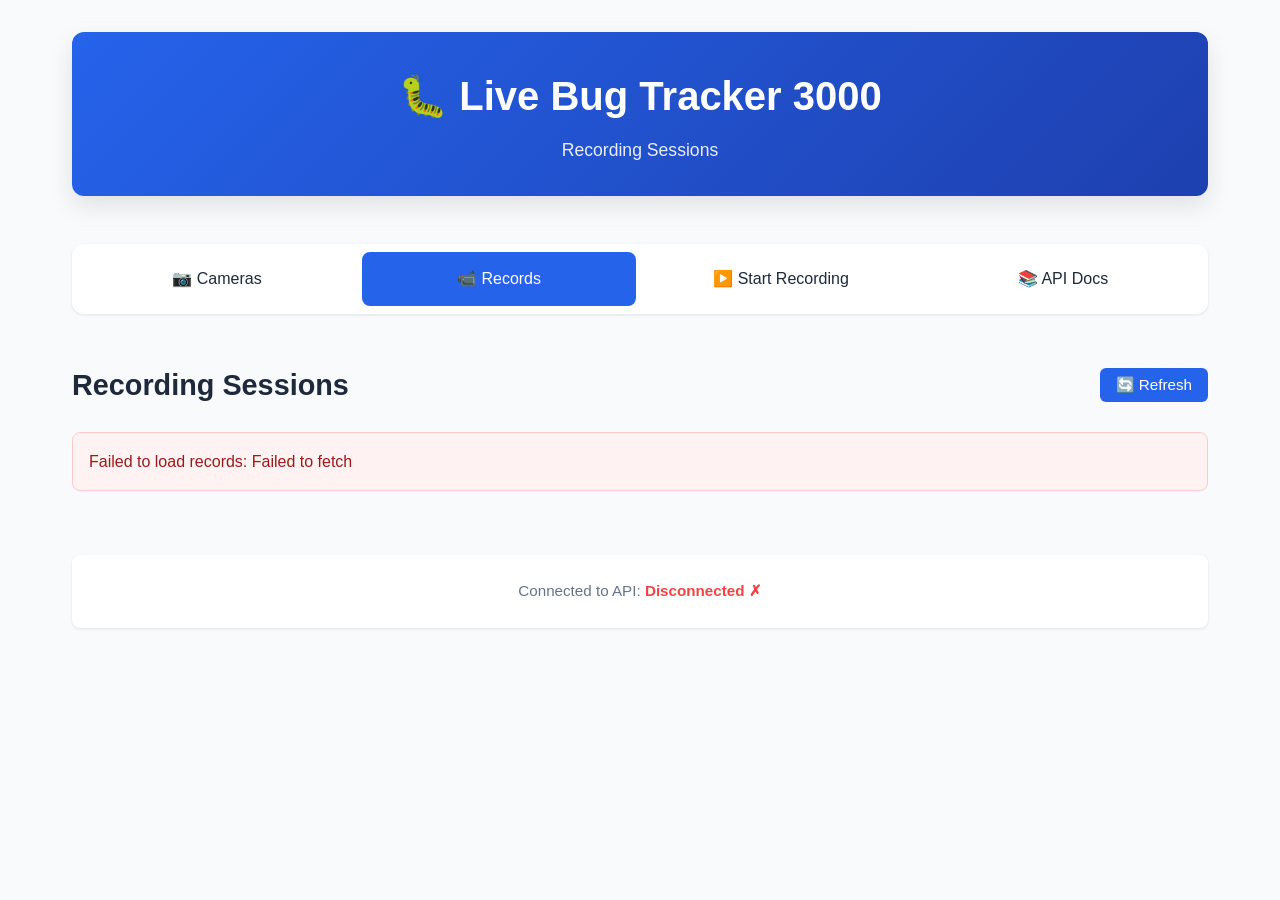
==== client/records.html @ 705df875 "very usefull client app" ====
<!DOCTYPE html>
<html lang="en">
<head>
    <meta charset="UTF-8">
    <meta name="viewport" content="width=device-width, initial-scale=1.0">
    <title>Records - Live Bug Tracker 3000</title>
    <link rel="stylesheet" href="style.css">
</head>
<body>
    <div class="container">
        <header>
            <h1>🐛 Live Bug Tracker 3000</h1>
            <p class="subtitle">Recording Sessions</p>
        </header>

        <nav class="main-nav">
            <a href="index.html" class="nav-link">📷 Cameras</a>
            <a href="records.html" class="nav-link active">📹 Records</a>
            <a href="start.html" class="nav-link">▶️ Start Recording</a>
            <a href="http://127.0.0.1:8080/swagger" class="nav-link" target="_blank">📚 API Docs</a>
        </nav>

        <main>
            <section class="records-section">
                <div class="section-header">
                    <h2>Recording Sessions</h2>
                    <button id="refresh-records-btn" class="btn-refresh">🔄 Refresh</button>
                </div>
                
                <div id="records-loading" class="loading">Loading records...</div>
                <div id="records-error" class="error" style="display: none;"></div>
                
                <div id="records-list" class="records-list"></div>
            </section>
        </main>

        <footer>
            <p>Connected to API: <span id="api-status" class="status-disconnected">Checking...</span></p>
        </footer>
    </div>

    <script src="app.js"></script>
</body>
</html>
---- client/style.css ----
/* Live Bug Tracker 3000 - Stylesheet */

:root {
    --primary-color: #2563eb;
    --success-color: #10b981;
    --error-color: #ef4444;
    --warning-color: #f59e0b;
    --bg-color: #f8fafc;
    --card-bg: #ffffff;
    --text-primary: #1e293b;
    --text-secondary: #64748b;
    --border-color: #e2e8f0;
    --shadow: 0 1px 3px rgba(0, 0, 0, 0.1);
    --shadow-lg: 0 10px 25px rgba(0, 0, 0, 0.1);
}

* {
    margin: 0;
    padding: 0;
    box-sizing: border-box;
}

body {
    font-family: -apple-system, BlinkMacSystemFont, 'Segoe UI', Roboto, 'Helvetica Neue', Arial, sans-serif;
    background-color: var(--bg-color);
    color: var(--text-primary);
    line-height: 1.6;
}

.container {
    max-width: 1200px;
    margin: 0 auto;
    padding: 2rem;
}

/* Header */
header {
    text-align: center;
    margin-bottom: 3rem;
    padding: 2rem;
    background: linear-gradient(135deg, var(--primary-color), #1e40af);
    color: white;
    border-radius: 12px;
    box-shadow: var(--shadow-lg);
}

header h1 {
    font-size: 2.5rem;
    margin-bottom: 0.5rem;
}

.subtitle {
    font-size: 1.1rem;
    opacity: 0.9;
}

/* Navigation */
.main-nav {
    display: flex;
    gap: 0.5rem;
    margin-bottom: 2rem;
    padding: 0.5rem;
    background: var(--card-bg);
    border-radius: 12px;
    box-shadow: var(--shadow);
    flex-wrap: wrap;
}

.nav-link {
    flex: 1;
    min-width: 120px;
    text-align: center;
    padding: 0.75rem 1.5rem;
    border-radius: 8px;
    text-decoration: none;
    color: var(--text-primary);
    font-weight: 500;
    transition: all 0.2s;
    border: 2px solid transparent;
}

.nav-link:hover {
    background-color: var(--bg-color);
    transform: translateY(-2px);
}

.nav-link.active {
    background-color: var(--primary-color);
    color: white;
    border-color: var(--primary-color);
}

/* Section Header */
.section-header {
    display: flex;
    justify-content: space-between;
    align-items: center;
    margin-bottom: 1.5rem;
}

.section-header h2 {
    font-size: 1.8rem;
    color: var(--text-primary);
}

/* Buttons */
button {
    font-family: inherit;
    cursor: pointer;
    border: none;
    border-radius: 6px;
    padding: 0.5rem 1rem;
    font-size: 0.95rem;
    transition: all 0.2s;
}

.btn-refresh {
    background-color: var(--primary-color);
    color: white;
    font-weight: 500;
}

.btn-refresh:hover {
    background-color: #1d4ed8;
    transform: translateY(-1px);
    box-shadow: var(--shadow);
}

.btn-action {
    background-color: var(--bg-color);
    color: var(--text-primary);
    border: 1px solid var(--border-color);
    padding: 0.4rem 0.8rem;
    font-size: 0.85rem;
}

.btn-action:hover {
    background-color: var(--primary-color);
    color: white;
    border-color: var(--primary-color);
}

/* Loading & Error States */
.loading {
    text-align: center;
    padding: 2rem;
    color: var(--text-secondary);
    font-size: 1.1rem;
}

.error {
    background-color: #fef2f2;
    border: 1px solid #fecaca;
    color: #991b1b;
    padding: 1rem;
    border-radius: 8px;
    margin-bottom: 1rem;
}

.no-data {
    text-align: center;
    padding: 3rem;
    color: var(--text-secondary);
    font-size: 1.1rem;
}

/* Camera Grid */
.camera-grid {
    display: grid;
    grid-template-columns: repeat(auto-fill, minmax(350px, 1fr));
    gap: 1.5rem;
}

.camera-card {
    background: var(--card-bg);
    border: 2px solid var(--border-color);
    border-radius: 12px;
    padding: 1.5rem;
    box-shadow: var(--shadow);
    transition: all 0.3s;
}

.camera-card:hover {
    transform: translateY(-4px);
    box-shadow: var(--shadow-lg);
}

.camera-card.status-online {
    border-left: 4px solid var(--success-color);
}

.camera-card.status-offline {
    border-left: 4px solid var(--error-color);
}

.camera-header {
    display: flex;
    justify-content: space-between;
    align-items: start;
    margin-bottom: 1rem;
    padding-bottom: 1rem;
    border-bottom: 1px solid var(--border-color);
}

.camera-header h3 {
    font-size: 1.2rem;
    color: var(--text-primary);
    flex: 1;
}

.status-badge {
    display: inline-block;
    padding: 0.25rem 0.75rem;
    border-radius: 12px;
    font-size: 0.75rem;
    font-weight: 600;
    text-transform: uppercase;
}

.status-badge.online {
    background-color: #d1fae5;
    color: #065f46;
}

.status-badge.offline {
    background-color: #fee2e2;
    color: #991b1b;
}

/* Camera Details */
.camera-details {
    margin-bottom: 1rem;
}

.detail-row {
    display: flex;
    justify-content: space-between;
    padding: 0.5rem 0;
    gap: 1rem;
}

.detail-row .label {
    color: var(--text-secondary);
    font-size: 0.9rem;
}

.detail-row .value {
    color: var(--text-primary);
    font-weight: 500;
}

.detail-row code {
    background-color: var(--bg-color);
    padding: 0.2rem 0.5rem;
    border-radius: 4px;
    font-family: 'Courier New', monospace;
    font-size: 0.85rem;
}

/* Camera Actions */
.camera-actions {
    display: flex;
    gap: 0.5rem;
    margin-top: 1rem;
    padding-top: 1rem;
    border-top: 1px solid var(--border-color);
}

.camera-actions button {
    flex: 1;
}

/* Records Section */
.records-section {
    margin-top: 3rem;
}

.records-list {
    display: flex;
    flex-direction: column;
    gap: 1rem;
}

.record-card {
    background: var(--card-bg);
    border: 2px solid var(--border-color);
    border-radius: 12px;
    padding: 1.5rem;
    box-shadow: var(--shadow);
    transition: all 0.3s;
}

.record-card:hover {
    transform: translateY(-2px);
    box-shadow: var(--shadow-lg);
}

.record-card.status-finished {
    border-left: 4px solid var(--success-color);
}

.record-card.status-running {
    border-left: 4px solid var(--primary-color);
    background: linear-gradient(to right, #eff6ff 0%, var(--card-bg) 10%);
}

.record-card.status-other {
    border-left: 4px solid var(--warning-color);
}

.record-header {
    display: flex;
    justify-content: space-between;
    align-items: start;
    margin-bottom: 1rem;
    padding-bottom: 1rem;
    border-bottom: 1px solid var(--border-color);
}

.record-title {
    display: flex;
    flex-direction: column;
    gap: 0.5rem;
    flex: 1;
}

.record-title h3 {
    font-size: 1.1rem;
    color: var(--text-primary);
    margin: 0;
}

.record-meta {
    text-align: right;
}

.record-meta .duration {
    display: inline-block;
    background-color: var(--bg-color);
    padding: 0.5rem 1rem;
    border-radius: 8px;
    font-weight: 600;
    color: var(--primary-color);
    font-size: 1.1rem;
}

.record-details {
    margin-bottom: 1rem;
}

.record-actions {
    display: flex;
    gap: 0.5rem;
    margin-top: 1rem;
    padding-top: 1rem;
    border-top: 1px solid var(--border-color);
    flex-wrap: wrap;
}

.record-actions button {
    flex: 1;
    min-width: 120px;
}

.btn-stop {
    background-color: var(--error-color) !important;
    color: white !important;
    border-color: var(--error-color) !important;
}

.btn-stop:hover {
    background-color: #dc2626 !important;
}

.status-badge.running {
    background-color: #dbeafe;
    color: #1e40af;
}

.status-badge.finished {
    background-color: #d1fae5;
    color: #065f46;
}

.status-badge.stopped,
.status-badge.queued {
    background-color: #fef3c7;
    color: #92400e;
}

/* Footer */
footer {
    margin-top: 3rem;
    padding: 1.5rem;
    text-align: center;
    background: var(--card-bg);
    border-radius: 8px;
    box-shadow: var(--shadow);
}

footer p {
    color: var(--text-secondary);
    font-size: 0.95rem;
}

.status-connected {
    color: var(--success-color);
    font-weight: 600;
}

.status-disconnected {
    color: var(--error-color);
    font-weight: 600;
}

.status-error {
    color: var(--warning-color);
    font-weight: 600;
}

/* Responsive Design */
@media (max-width: 768px) {
    .container {
        padding: 1rem;
    }

    header h1 {
        font-size: 2rem;
    }

    .main-nav {
        flex-direction: column;
    }

    .nav-link {
        min-width: auto;
    }

    .camera-grid {
        grid-template-columns: 1fr;
    }

    .section-header {
        flex-direction: column;
        align-items: stretch;
        gap: 1rem;
    }

    .camera-actions {
        flex-direction: column;
    }

    .record-actions {
        flex-direction: column;
    }

    .record-actions button {
        min-width: auto;
    }
}

/* Start Recording Page Styles */
.start-recording-section {
    margin-top: 2rem;
}

.recording-form-container {
    max-width: 800px;
    margin: 0 auto;
}

#recording-form {
    background: var(--card-bg);
    padding: 2rem;
    border-radius: 12px;
    box-shadow: var(--shadow);
}

.form-section {
    margin-bottom: 2rem;
    padding-bottom: 2rem;
    border-bottom: 2px solid var(--border-color);
}

.form-section:last-of-type {
    border-bottom: none;
}

.form-section h3 {
    color: var(--primary-color);
    margin-bottom: 1rem;
    font-size: 1.25rem;
}

.form-group {
    margin-bottom: 1.5rem;
}

.form-group label {
    display: block;
    font-weight: 600;
    margin-bottom: 0.5rem;
    color: var(--text-primary);
}

.form-group input[type="text"],
.form-group input[type="number"],
.form-group select,
.form-group textarea {
    width: 100%;
    padding: 0.75rem;
    border: 2px solid var(--border-color);
    border-radius: 8px;
    font-size: 1rem;
    font-family: inherit;
    transition: border-color 0.2s;
}

.form-group input:focus,
.form-group select:focus,
.form-group textarea:focus {
    outline: none;
    border-color: var(--primary-color);
}

.form-group input:disabled,
.form-group select:disabled {
    background-color: #f1f5f9;
    cursor: not-allowed;
    opacity: 0.6;
}

.form-group textarea {
    resize: vertical;
    min-height: 80px;
}

.form-help {
    display: block;
    margin-top: 0.25rem;
    color: var(--text-secondary);
    font-size: 0.875rem;
}

.info-box {
    background-color: #f0f9ff;
    border: 2px solid #bae6fd;
    border-radius: 8px;
    padding: 1rem;
    margin-top: 1rem;
}

.info-box strong {
    display: block;
    margin-bottom: 0.5rem;
    color: var(--primary-color);
}

.info-details p {
    margin: 0.25rem 0;
    font-size: 0.9rem;
}

.info-details .label {
    font-weight: 600;
    color: var(--text-secondary);
    min-width: 120px;
    display: inline-block;
}

.info-details .value {
    color: var(--text-primary);
}

.form-actions {
    display: flex;
    gap: 1rem;
    justify-content: center;
    margin-top: 2rem;
    padding-top: 2rem;
    border-top: 2px solid var(--border-color);
}

.btn-start {
    background: linear-gradient(135deg, var(--success-color), #059669);
    color: white;
    border: none;
    padding: 1rem 2.5rem;
    font-size: 1.125rem;
    font-weight: 600;
    border-radius: 8px;
    cursor: pointer;
    transition: transform 0.2s, box-shadow 0.2s;
    box-shadow: 0 4px 6px rgba(16, 185, 129, 0.3);
}

.btn-start:hover:not(:disabled) {
    transform: translateY(-2px);
    box-shadow: 0 6px 12px rgba(16, 185, 129, 0.4);
}

.btn-start:active:not(:disabled) {
    transform: translateY(0);
}

.btn-start:disabled {
    opacity: 0.6;
    cursor: not-allowed;
}

.btn-secondary {
    background: white;
    color: var(--text-secondary);
    border: 2px solid var(--border-color);
    padding: 1rem 2rem;
    font-size: 1rem;
    font-weight: 600;
    border-radius: 8px;
    cursor: pointer;
    transition: all 0.2s;
}

.btn-secondary:hover {
    background: var(--bg-color);
    border-color: var(--text-secondary);
    color: var(--text-primary);
}

.form-status {
    margin-top: 1.5rem;
    padding: 1rem;
    border-radius: 8px;
    text-align: center;
    font-weight: 500;
}

.form-status.status-info {
    background-color: #dbeafe;
    color: #1e40af;
    border: 2px solid #93c5fd;
}

.form-status.status-success {
    background-color: #d1fae5;
    color: #065f46;
    border: 2px solid #6ee7b7;
}

.form-status.status-error {
    background-color: #fee2e2;
    color: #991b1b;
    border: 2px solid #fca5a5;
}

footer {
    text-align: center;
    margin-top: 3rem;
    padding: 1.5rem;
    color: var(--text-secondary);
    font-size: 0.875rem;
}

footer #api-status {
    font-weight: 600;
}

/* Duration Input Styling */
.duration-inputs {
    display: flex;
    gap: 1rem;
    align-items: center;
}

.duration-field {
    display: flex;
    flex-direction: column;
    align-items: center;
    gap: 0.25rem;
}

.duration-field input {
    width: 80px;
    padding: 0.75rem;
    border: 2px solid var(--border-color);
    border-radius: 8px;
    font-size: 1rem;
    text-align: center;
    font-weight: 600;
    transition: border-color 0.2s;
}

.duration-field input:focus {
    outline: none;
    border-color: var(--primary-color);
}

.duration-field label {
    font-size: 0.875rem;
    color: var(--text-secondary);
    font-weight: 500;
}

@media (max-width: 768px) {
    .duration-inputs {
        flex-direction: column;
        gap: 0.5rem;
    }
    
    .duration-field {
        width: 100%;
        flex-direction: row;
        justify-content: space-between;
    }
    
    .duration-field input {
        width: 100px;
    }
}
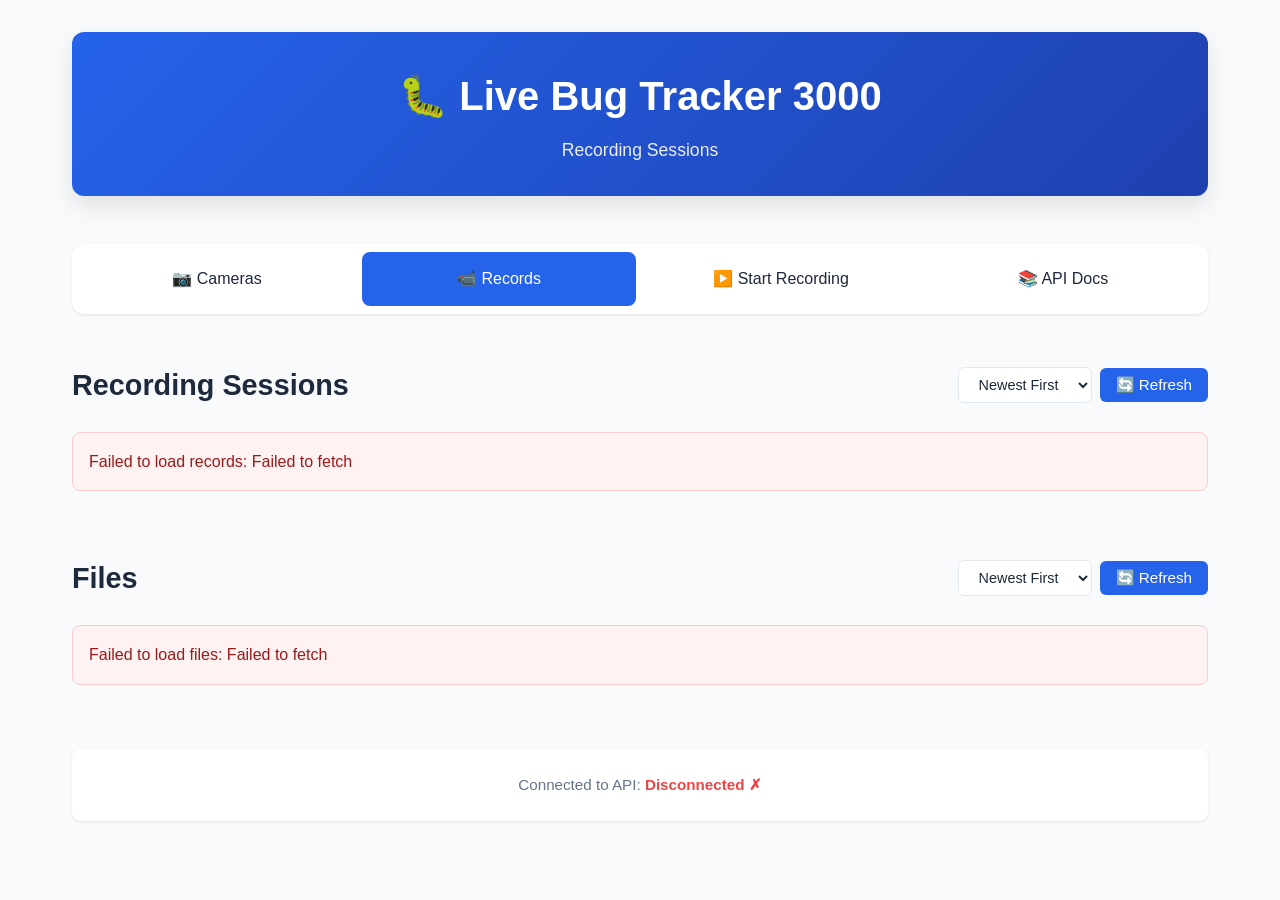
==== commit 54a6e920: "fix recording, add upload download of pipeline via pipelineviewer" ====
--- a/client/records.html
+++ b/client/records.html
@@ -24,13 +24,37 @@
             <section class="records-section">
                 <div class="section-header">
                     <h2>Recording Sessions</h2>
-                    <button id="refresh-records-btn" class="btn-refresh">🔄 Refresh</button>
+                    <div class="header-controls">
+                        <select id="records-sort" class="sort-select">
+                            <option value="newest">Newest First</option>
+                            <option value="oldest">Oldest First</option>
+                        </select>
+                        <button id="refresh-records-btn" class="btn-refresh">🔄 Refresh</button>
+                    </div>
                 </div>
                 
                 <div id="records-loading" class="loading">Loading records...</div>
                 <div id="records-error" class="error" style="display: none;"></div>
                 
                 <div id="records-list" class="records-list"></div>
+            </section>
+
+            <section class="files-section">
+                <div class="section-header">
+                    <h2>Files</h2>
+                    <div class="header-controls">
+                        <select id="files-sort" class="sort-select">
+                            <option value="newest">Newest First</option>
+                            <option value="oldest">Oldest First</option>
+                        </select>
+                        <button id="refresh-files-btn" class="btn-refresh">🔄 Refresh</button>
+                    </div>
+                </div>
+                
+                <div id="files-loading" class="loading" style="display: none;">Loading files...</div>
+                <div id="files-error" class="error" style="display: none;"></div>
+                
+                <div id="files-list" class="files-list"></div>
             </section>
         </main>
 
--- a/client/style.css
+++ b/client/style.css
@@ -235,7 +235,7 @@
 .detail-row {
     display: flex;
     justify-content: space-between;
-    padding: 0.5rem 0;
+    padding: 0.3rem 0;
     gap: 1rem;
 }
 
@@ -284,8 +284,8 @@
 .record-card {
     background: var(--card-bg);
     border: 2px solid var(--border-color);
-    border-radius: 12px;
-    padding: 1.5rem;
+    border-radius: 8px;
+    padding: 1rem;
     box-shadow: var(--shadow);
     transition: all 0.3s;
 }
@@ -312,8 +312,8 @@
     display: flex;
     justify-content: space-between;
     align-items: start;
-    margin-bottom: 1rem;
-    padding-bottom: 1rem;
+    margin-bottom: 0.75rem;
+    padding-bottom: 0.75rem;
     border-bottom: 1px solid var(--border-color);
 }
 
@@ -345,14 +345,14 @@
 }
 
 .record-details {
-    margin-bottom: 1rem;
+    margin-bottom: 0.75rem;
 }
 
 .record-actions {
     display: flex;
     gap: 0.5rem;
-    margin-top: 1rem;
-    padding-top: 1rem;
+    margin-top: 0.75rem;
+    padding-top: 0.75rem;
     border-top: 1px solid var(--border-color);
     flex-wrap: wrap;
 }
@@ -716,3 +716,148 @@
         width: 100px;
     }
 }
+
+/* Notification Banner */
+.notification {
+    position: fixed;
+    top: 20px;
+    right: 20px;
+    padding: 1rem 1.5rem;
+    border-radius: 8px;
+    box-shadow: var(--shadow-lg);
+    font-weight: 500;
+    z-index: 1000;
+    transform: translateX(400px);
+    opacity: 0;
+    transition: all 0.3s ease-in-out;
+    max-width: 400px;
+    word-wrap: break-word;
+}
+
+.notification.show {
+    transform: translateX(0);
+    opacity: 1;
+}
+
+.notification-success {
+    background-color: var(--success-color);
+    color: white;
+}
+
+.notification-error {
+    background-color: var(--error-color);
+    color: white;
+}
+
+.notification-info {
+    background-color: var(--primary-color);
+    color: white;
+}
+
+.notification-warning {
+    background-color: var(--warning-color);
+    color: white;
+}
+
+/* Header Controls */
+.header-controls {
+    display: flex;
+    gap: 0.5rem;
+    align-items: center;
+}
+
+.sort-select {
+    padding: 0.5rem 1rem;
+    border: 1px solid var(--border-color);
+    border-radius: 6px;
+    background-color: var(--card-bg);
+    color: var(--text-primary);
+    font-size: 0.9rem;
+    cursor: pointer;
+    transition: all 0.2s;
+}
+
+.sort-select:hover {
+    border-color: var(--primary-color);
+}
+
+.sort-select:focus {
+    outline: none;
+    border-color: var(--primary-color);
+    box-shadow: 0 0 0 3px rgba(37, 99, 235, 0.1);
+}
+
+/* Files Section */
+.files-section {
+    margin-top: 3rem;
+}
+
+.files-list {
+    display: flex;
+    flex-direction: column;
+    gap: 1rem;
+}
+
+.file-card {
+    background: var(--card-bg);
+    border: 2px solid var(--border-color);
+    border-radius: 8px;
+    padding: 1rem;
+    box-shadow: var(--shadow);
+    transition: all 0.3s;
+    border-left: 4px solid var(--primary-color);
+}
+
+.file-card:hover {
+    transform: translateY(-2px);
+    box-shadow: var(--shadow-lg);
+}
+
+.file-header {
+    display: flex;
+    justify-content: space-between;
+    align-items: center;
+    margin-bottom: 0.75rem;
+    padding-bottom: 0.75rem;
+    border-bottom: 1px solid var(--border-color);
+}
+
+.file-title {
+    display: flex;
+    align-items: center;
+    gap: 0.75rem;
+    flex: 1;
+}
+
+.file-title h3 {
+    font-size: 1rem;
+    color: var(--text-primary);
+    margin: 0;
+}
+
+.file-size {
+    background-color: var(--bg-color);
+    padding: 0.25rem 0.75rem;
+    border-radius: 6px;
+    font-weight: 600;
+    color: var(--primary-color);
+    font-size: 0.9rem;
+}
+
+.file-details {
+    margin-bottom: 0.75rem;
+}
+
+.file-actions {
+    display: flex;
+    gap: 0.5rem;
+    margin-top: 0.75rem;
+    padding-top: 0.75rem;
+    border-top: 1px solid var(--border-color);
+    flex-wrap: wrap;
+}
+
+.file-actions button {
+    flex: 1;
+    min-width: 120px;
+}
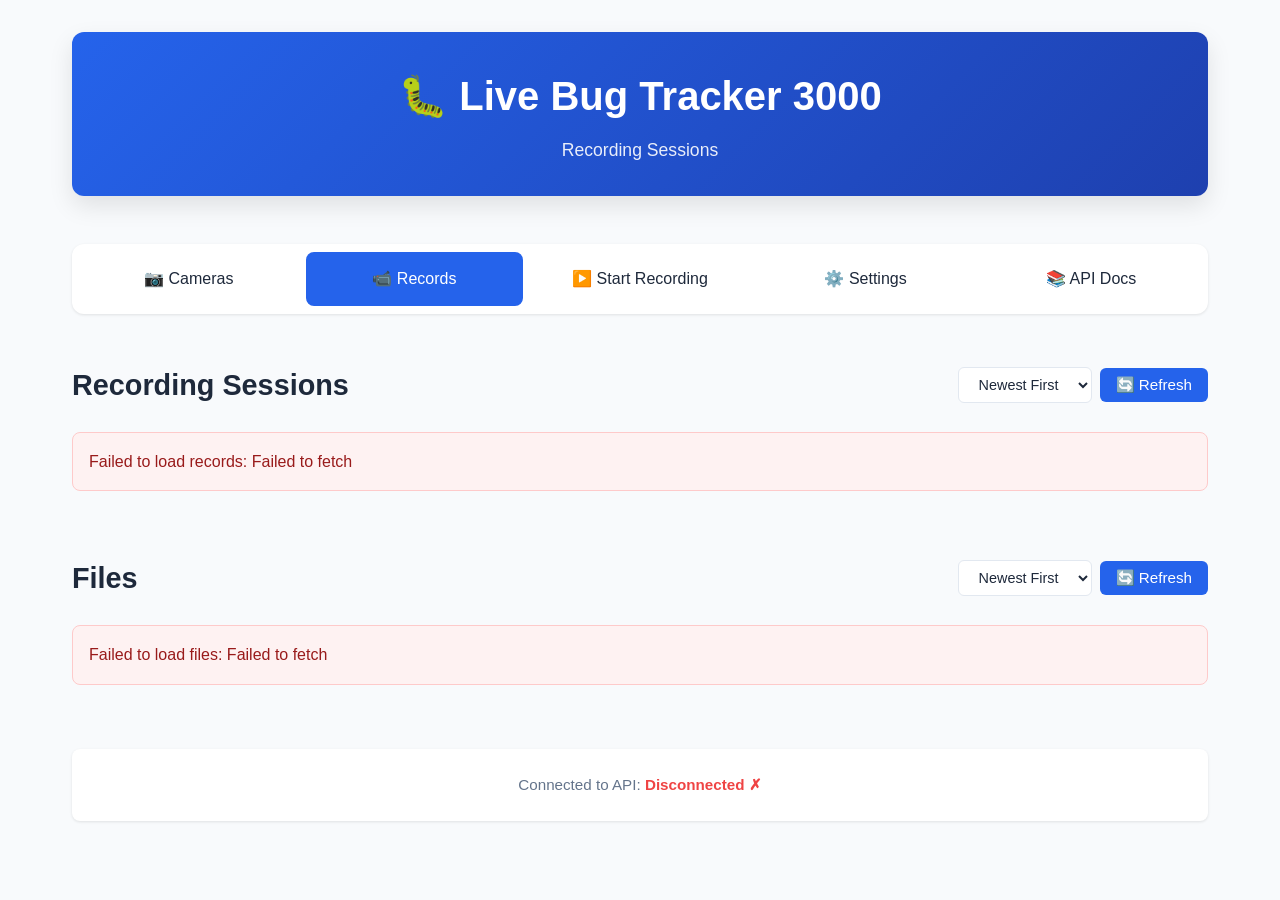
==== commit c4b0cb9f: "add bearer token to regulate access to api" ====
--- a/client/records.html
+++ b/client/records.html
@@ -17,6 +17,7 @@
             <a href="index.html" class="nav-link">📷 Cameras</a>
             <a href="records.html" class="nav-link active">📹 Records</a>
             <a href="start.html" class="nav-link">▶️ Start Recording</a>
+            <a href="settings.html" class="nav-link">⚙️ Settings</a>
             <a href="http://127.0.0.1:8080/swagger" class="nav-link" target="_blank">📚 API Docs</a>
         </nav>
 
--- a/client/style.css
+++ b/client/style.css
@@ -140,6 +140,18 @@
     border-color: var(--primary-color);
 }
 
+.btn-stop {
+    background-color: #fef2f2;
+    color: #991b1b;
+    border-color: #fecaca;
+}
+
+.btn-stop:hover {
+    background-color: var(--error-color);
+    color: white;
+    border-color: var(--error-color);
+}
+
 /* Loading & Error States */
 .loading {
     text-align: center;
@@ -861,3 +873,167 @@
     flex: 1;
     min-width: 120px;
 }
+
+/* Settings Page Styles */
+.settings-section {
+    max-width: 800px;
+    margin: 0 auto;
+}
+
+.settings-form {
+    background: var(--card-bg);
+    padding: 2rem;
+    border-radius: 8px;
+    box-shadow: var(--shadow);
+    margin-bottom: 2rem;
+}
+
+.settings-form .form-group {
+    margin-bottom: 1.5rem;
+}
+
+.form-input {
+    width: 100%;
+    padding: 0.75rem;
+    border: 1px solid var(--border-color);
+    border-radius: 6px;
+    font-size: 1rem;
+    font-family: 'Courier New', monospace;
+}
+
+.form-input:focus {
+    outline: none;
+    border-color: var(--primary-color);
+    box-shadow: 0 0 0 3px rgba(37, 99, 235, 0.1);
+}
+
+.token-input-group {
+    display: flex;
+    gap: 0.5rem;
+    align-items: center;
+}
+
+.token-input-group .form-input {
+    flex: 1;
+}
+
+.btn-icon {
+    padding: 0.75rem 1rem;
+    background: var(--bg-color);
+    border: 1px solid var(--border-color);
+    border-radius: 6px;
+    cursor: pointer;
+    font-size: 1.2rem;
+    transition: all 0.2s;
+}
+
+.btn-icon:hover {
+    background: var(--border-color);
+}
+
+.form-help {
+    display: block;
+    margin-top: 0.5rem;
+    color: var(--text-secondary);
+    font-size: 0.875rem;
+}
+
+.form-actions {
+    display: flex;
+    gap: 1rem;
+    margin-top: 2rem;
+}
+
+.btn-primary {
+    flex: 1;
+    padding: 0.75rem 1.5rem;
+    background: var(--primary-color);
+    color: white;
+    border: none;
+    border-radius: 6px;
+    font-size: 1rem;
+    font-weight: 600;
+    cursor: pointer;
+    transition: all 0.2s;
+}
+
+.btn-primary:hover {
+    background: #1e40af;
+    transform: translateY(-1px);
+}
+
+.btn-secondary {
+    flex: 1;
+    padding: 0.75rem 1.5rem;
+    background: var(--bg-color);
+    color: var(--text-primary);
+    border: 1px solid var(--border-color);
+    border-radius: 6px;
+    font-size: 1rem;
+    font-weight: 600;
+    cursor: pointer;
+    transition: all 0.2s;
+}
+
+.btn-secondary:hover {
+    background: var(--border-color);
+}
+
+.settings-info {
+    background: var(--card-bg);
+    padding: 2rem;
+    border-radius: 8px;
+    box-shadow: var(--shadow);
+}
+
+.settings-info h3 {
+    margin-bottom: 1rem;
+    color: var(--primary-color);
+}
+
+.settings-info ul {
+    list-style: none;
+    padding-left: 0;
+}
+
+.settings-info li {
+    margin-bottom: 0.75rem;
+    padding-left: 1.5rem;
+    position: relative;
+}
+
+.settings-info li::before {
+    content: "•";
+    position: absolute;
+    left: 0;
+    color: var(--primary-color);
+    font-weight: bold;
+}
+
+.settings-info ul ul {
+    margin-top: 0.5rem;
+    padding-left: 1.5rem;
+}
+
+.settings-info code {
+    background: var(--bg-color);
+    padding: 0.2rem 0.4rem;
+    border-radius: 3px;
+    font-family: 'Courier New', monospace;
+    font-size: 0.9rem;
+}
+
+.status-info {
+    background: #dbeafe;
+    color: #1e40af;
+}
+
+.status-success {
+    background: #dcfce7;
+    color: #166534;
+}
+
+.status-error {
+    background: #fee2e2;
+    color: #991b1b;
+}
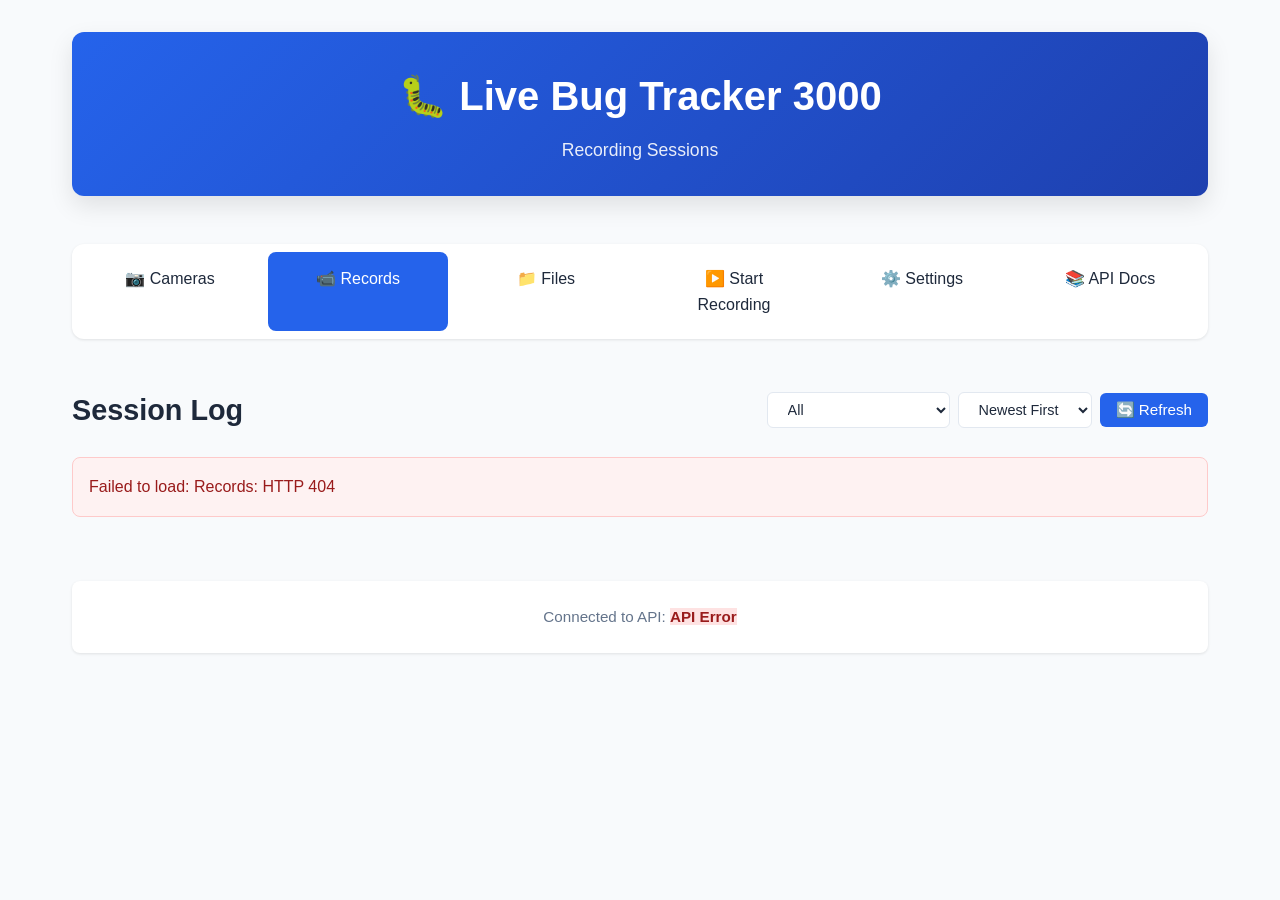
==== commit ee778589: "more details on ui and bug fixes on ui" ====
--- a/client/records.html
+++ b/client/records.html
@@ -16,47 +16,37 @@
         <nav class="main-nav">
             <a href="index.html" class="nav-link">📷 Cameras</a>
             <a href="records.html" class="nav-link active">📹 Records</a>
+            <a href="files.html" class="nav-link">📁 Files</a>
             <a href="start.html" class="nav-link">▶️ Start Recording</a>
             <a href="settings.html" class="nav-link">⚙️ Settings</a>
             <a href="http://127.0.0.1:8080/swagger" class="nav-link" target="_blank">📚 API Docs</a>
         </nav>
 
         <main>
-            <section class="records-section">
+            <!-- Unified session log: records + calibrations with filter/sort controls -->
+            <section class="session-section">
                 <div class="section-header">
-                    <h2>Recording Sessions</h2>
+                    <h2>Session Log</h2>
                     <div class="header-controls">
-                        <select id="records-sort" class="sort-select">
+                        <select id="session-filter" class="sort-select">
+                            <option value="all">All</option>
+                            <option value="records">📹 Records only</option>
+                            <option value="calibrations">🎯 Calibrations only</option>
+                        </select>
+                        <select id="session-sort" class="sort-select">
                             <option value="newest">Newest First</option>
                             <option value="oldest">Oldest First</option>
                         </select>
-                        <button id="refresh-records-btn" class="btn-refresh">🔄 Refresh</button>
+                        <button id="refresh-all-btn" class="btn-refresh">🔄 Refresh</button>
                     </div>
                 </div>
-                
-                <div id="records-loading" class="loading">Loading records...</div>
-                <div id="records-error" class="error" style="display: none;"></div>
-                
-                <div id="records-list" class="records-list"></div>
+
+                <div id="session-loading" class="loading">Loading...</div>
+                <div id="session-error" class="error" style="display: none;"></div>
+
+                <div id="session-list" class="session-list"></div>
             </section>
 
-            <section class="files-section">
-                <div class="section-header">
-                    <h2>Files</h2>
-                    <div class="header-controls">
-                        <select id="files-sort" class="sort-select">
-                            <option value="newest">Newest First</option>
-                            <option value="oldest">Oldest First</option>
-                        </select>
-                        <button id="refresh-files-btn" class="btn-refresh">🔄 Refresh</button>
-                    </div>
-                </div>
-                
-                <div id="files-loading" class="loading" style="display: none;">Loading files...</div>
-                <div id="files-error" class="error" style="display: none;"></div>
-                
-                <div id="files-list" class="files-list"></div>
-            </section>
         </main>
 
         <footer>
--- a/client/style.css
+++ b/client/style.css
@@ -205,6 +205,33 @@
     border-left: 4px solid var(--error-color);
 }
 
+.camera-card.recording {
+    border-left: 4px solid #dc2626;
+    background: #fff5f5;
+    animation: recording-pulse 2s ease-in-out infinite;
+}
+
+@keyframes recording-pulse {
+    0%, 100% { box-shadow: 0 0 0 0 rgba(220, 38, 38, 0.3); }
+    50%       { box-shadow: 0 0 0 6px rgba(220, 38, 38, 0); }
+}
+
+.status-badge.recording {
+    background-color: #fee2e2;
+    color: #991b1b;
+    animation: recording-pulse 2s ease-in-out infinite;
+}
+
+.recording-uid {
+    color: #dc2626;
+}
+
+.btn-action:disabled {
+    opacity: 0.4;
+    cursor: not-allowed;
+    pointer-events: none;
+}
+
 .camera-header {
     display: flex;
     justify-content: space-between;
@@ -229,7 +256,8 @@
     text-transform: uppercase;
 }
 
-.status-badge.online {
+.status-badge.online,
+.status-badge.available {
     background-color: #d1fae5;
     color: #065f46;
 }
@@ -282,7 +310,100 @@
     flex: 1;
 }
 
-/* Records Section */
+/* Session Log (unified records + calibrations) */
+.session-section {
+    margin-top: 3rem;
+}
+
+.session-list {
+    display: flex;
+    flex-direction: column;
+    gap: 0.5rem;
+}
+
+.session-card {
+    background: var(--card-bg);
+    border: 1px solid var(--border-color);
+    border-radius: 8px;
+    border-left: 4px solid var(--border-color);
+    box-shadow: var(--shadow);
+    cursor: pointer;
+    transition: box-shadow 0.2s, transform 0.2s;
+    overflow: hidden;
+}
+
+.session-card:hover {
+    box-shadow: var(--shadow-lg);
+    transform: translateY(-1px);
+}
+
+.session-card.status-finished { border-left-color: var(--success-color, #22c55e); }
+.session-card.status-running  { border-left-color: var(--primary-color); }
+.session-card.status-other    { border-left-color: var(--warning-color, #f59e0b); }
+
+.session-summary {
+    display: flex;
+    align-items: center;
+    gap: 0.75rem;
+    padding: 0.65rem 1rem;
+    flex-wrap: wrap;
+}
+
+.session-icon { font-size: 1rem; flex-shrink: 0; }
+
+.session-uid {
+    font-family: monospace;
+    font-size: 0.85rem;
+    font-weight: 600;
+    color: var(--text-primary);
+    flex: 1 1 200px;
+    min-width: 0;
+    overflow: hidden;
+    text-overflow: ellipsis;
+    white-space: nowrap;
+}
+
+.session-time {
+    font-size: 0.8rem;
+    color: var(--text-secondary, #6b7280);
+    flex-shrink: 0;
+}
+
+.session-cam {
+    font-size: 0.75rem;
+    color: var(--text-secondary, #6b7280);
+    flex-shrink: 0;
+}
+
+.file-size-badge {
+    font-size: 0.75rem;
+    color: var(--text-secondary, #6b7280);
+    flex-shrink: 0;
+    font-variant-numeric: tabular-nums;
+}
+
+.expand-arrow {
+    margin-left: auto;
+    font-size: 0.65rem;
+    color: var(--text-secondary, #6b7280);
+    flex-shrink: 0;
+    transition: transform 0.2s;
+}
+
+.session-details {
+    padding: 0.75rem 1rem 0.75rem 2.5rem;
+    border-top: 1px solid var(--border-color);
+    background: var(--bg-color, #f9fafb);
+}
+
+.session-actions {
+    display: flex;
+    gap: 0.5rem;
+    margin-top: 0.75rem;
+    flex-wrap: wrap;
+}
+
+/* Records Section (legacy — kept for other pages) */
 .records-section {
     margin-top: 3rem;
 }
@@ -389,7 +510,8 @@
     color: #1e40af;
 }
 
-.status-badge.finished {
+.status-badge.finished,
+.status-badge.completed {
     background-color: #d1fae5;
     color: #065f46;
 }
@@ -398,6 +520,12 @@
 .status-badge.queued {
     background-color: #fef3c7;
     color: #92400e;
+}
+
+.status-badge.failed,
+.status-badge.error {
+    background-color: #fee2e2;
+    color: #991b1b;
 }
 
 /* Footer */
@@ -799,6 +927,79 @@
     box-shadow: 0 0 0 3px rgba(37, 99, 235, 0.1);
 }
 
+/* Calibrations Section */
+.calibrations-section {
+    margin-top: 3rem;
+}
+
+.calibrations-list {
+    display: flex;
+    flex-direction: column;
+    gap: 1rem;
+}
+
+.calibration-card {
+    background: var(--card-bg);
+    border: 2px solid var(--border-color);
+    border-radius: 8px;
+    padding: 1rem;
+    box-shadow: var(--shadow);
+    transition: all 0.3s;
+    border-left: 4px solid #8b5cf6;
+}
+
+.calibration-card:hover {
+    transform: translateY(-2px);
+    box-shadow: var(--shadow-lg);
+}
+
+.calibration-card.status-finished {
+    border-left-color: var(--success-color, #22c55e);
+}
+
+.calibration-card.status-running {
+    border-left-color: var(--warning-color, #f59e0b);
+}
+
+.calibration-card.status-other {
+    border-left-color: var(--border-color);
+}
+
+.calibration-header {
+    display: flex;
+    justify-content: space-between;
+    align-items: center;
+    margin-bottom: 0.75rem;
+    padding-bottom: 0.75rem;
+    border-bottom: 1px solid var(--border-color);
+}
+
+.calibration-title {
+    display: flex;
+    align-items: center;
+    gap: 0.75rem;
+    flex: 1;
+}
+
+.calibration-title h3 {
+    font-size: 1rem;
+    color: var(--text-primary);
+    margin: 0;
+}
+
+.calibration-details {
+    margin-bottom: 0.75rem;
+}
+
+.calibration-actions {
+    display: flex;
+    gap: 0.5rem;
+    margin-top: 0.75rem;
+    padding-top: 0.75rem;
+    border-top: 1px solid var(--border-color);
+    flex-wrap: wrap;
+}
+
 /* Files Section */
 .files-section {
     margin-top: 3rem;
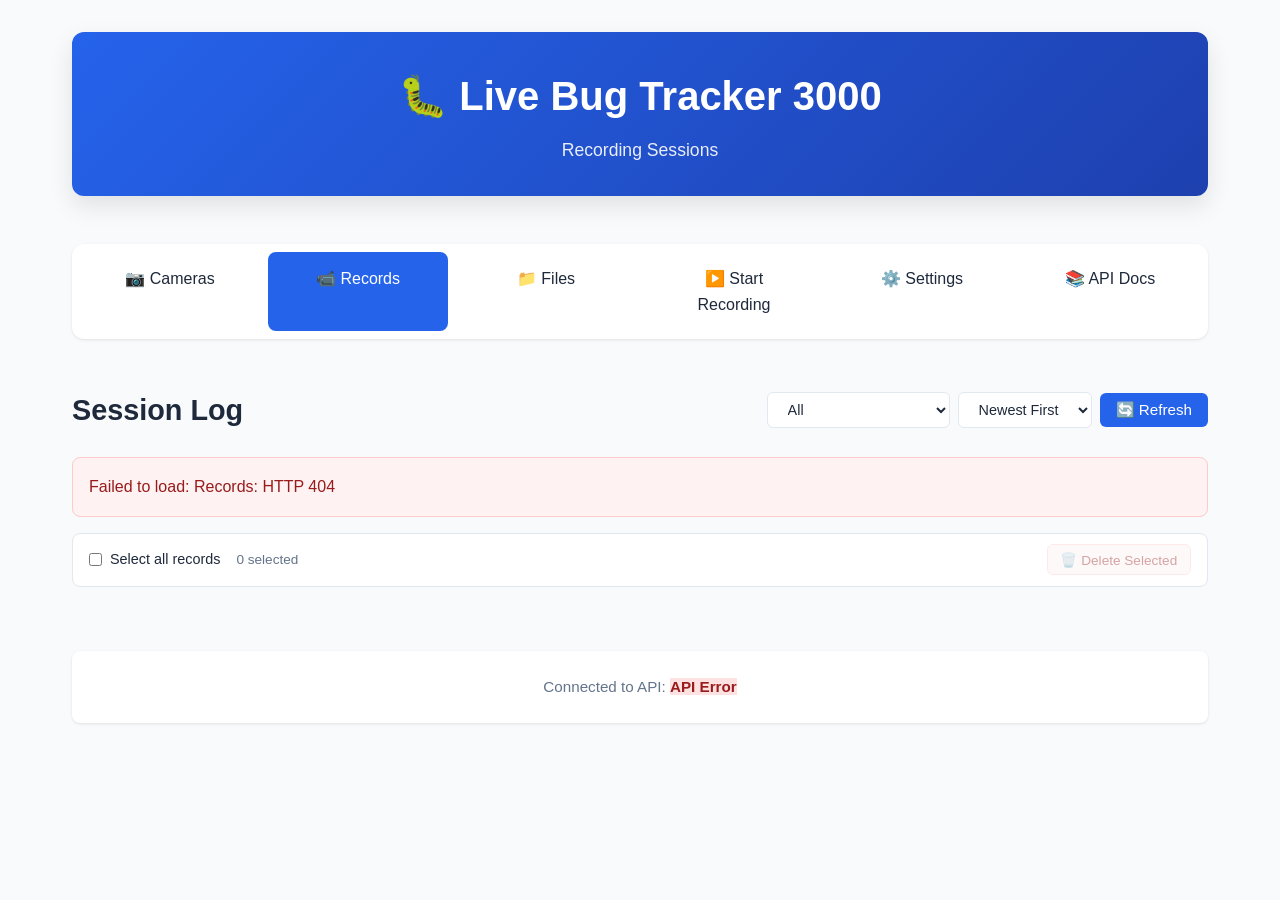
==== commit 035fbb13: "add delete option for records" ====
--- a/client/records.html
+++ b/client/records.html
@@ -44,6 +44,15 @@
                 <div id="session-loading" class="loading">Loading...</div>
                 <div id="session-error" class="error" style="display: none;"></div>
 
+                <div class="bulk-actions" id="bulk-actions">
+                    <label class="bulk-select-all">
+                        <input type="checkbox" id="select-all-checkbox" onchange="app.toggleSelectAll(this.checked)">
+                        Select all records
+                    </label>
+                    <span id="selected-count" class="selected-count">0 selected</span>
+                    <button id="bulk-delete-btn" class="btn-action btn-delete" onclick="app.deleteSelectedRecords()" disabled>🗑️ Delete Selected</button>
+                </div>
+
                 <div id="session-list" class="session-list"></div>
             </section>
 
--- a/client/style.css
+++ b/client/style.css
@@ -150,6 +150,52 @@
     background-color: var(--error-color);
     color: white;
     border-color: var(--error-color);
+}
+
+.btn-delete {
+    background-color: #fef2f2;
+    color: #991b1b;
+    border-color: #fecaca;
+}
+
+.btn-delete:hover:not(:disabled) {
+    background-color: var(--error-color);
+    color: white;
+    border-color: var(--error-color);
+}
+
+/* Bulk selection / delete */
+.bulk-actions {
+    display: flex;
+    align-items: center;
+    gap: 1rem;
+    padding: 0.65rem 1rem;
+    margin-bottom: 1rem;
+    background: var(--card-bg);
+    border: 1px solid var(--border-color);
+    border-radius: 8px;
+}
+
+.bulk-select-all {
+    display: flex;
+    align-items: center;
+    gap: 0.5rem;
+    font-size: 0.9rem;
+    color: var(--text-primary);
+    cursor: pointer;
+}
+
+.selected-count {
+    font-size: 0.85rem;
+    color: var(--text-secondary);
+    flex: 1;
+}
+
+.session-checkbox {
+    flex-shrink: 0;
+    width: 1rem;
+    height: 1rem;
+    cursor: pointer;
 }
 
 /* Loading & Error States */
